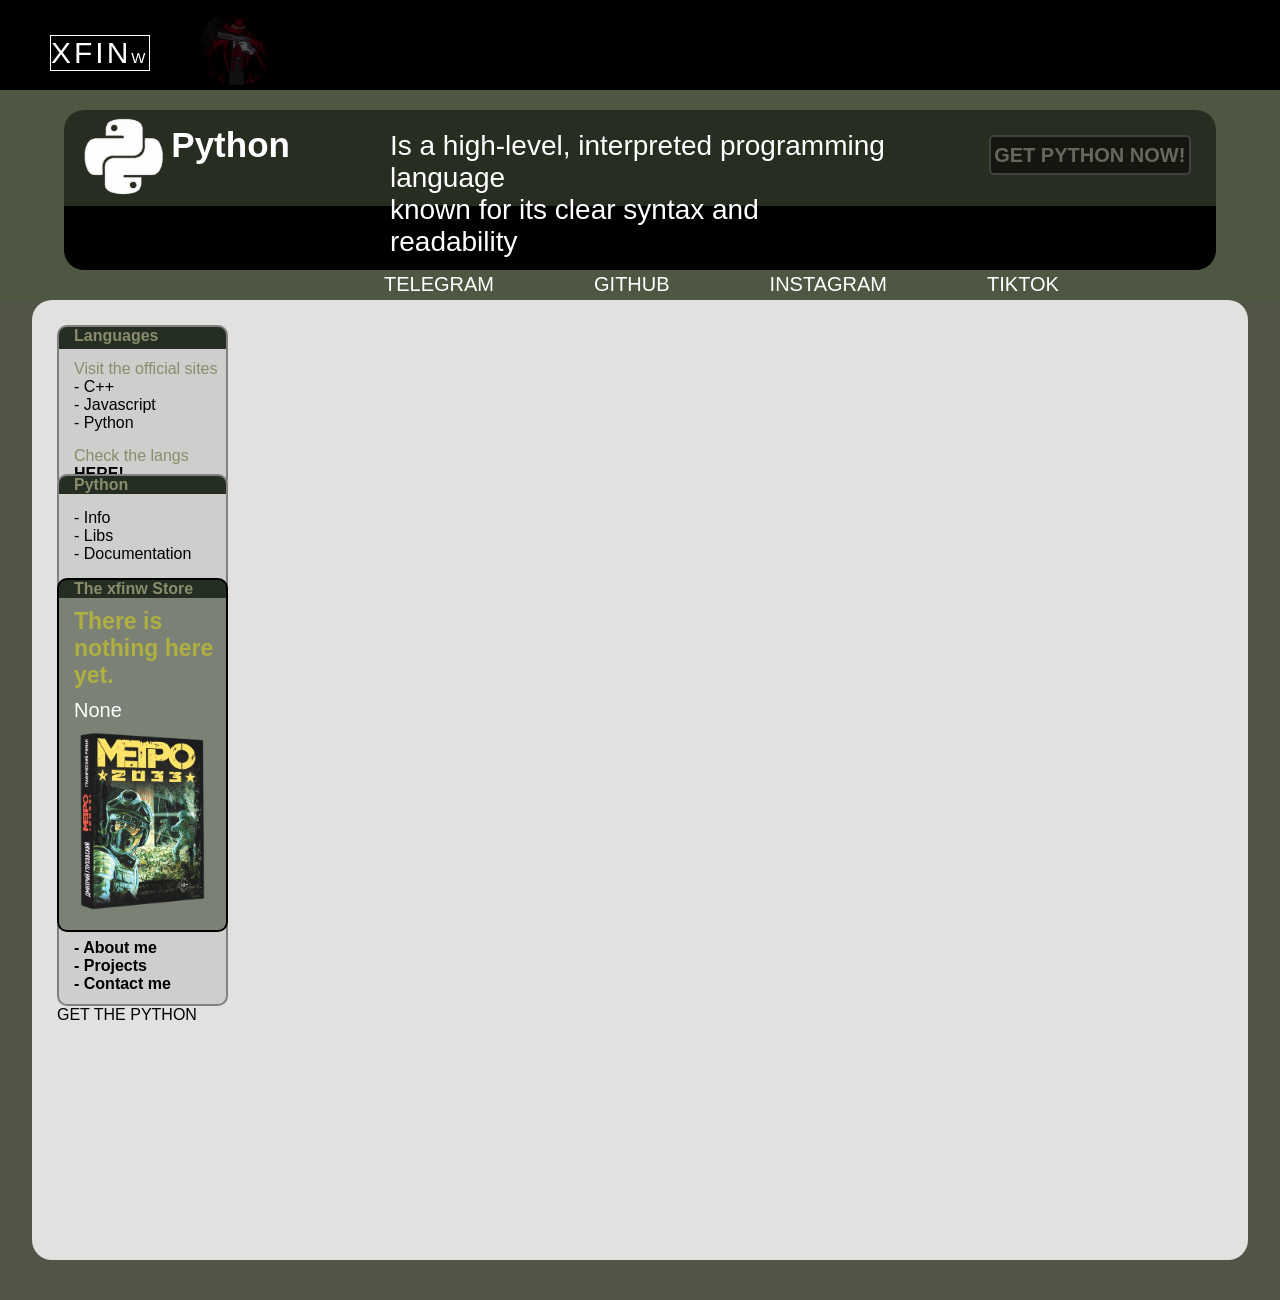
==== xfinww.html @ ae03b39b "backup" ====
<!DOCTYPE html>
<html lang="en">

<head>
    <meta charset="UTF-8">
    <meta name="viewport" content="width=device-width, initial-scale=1.0">
    <title>Document</title>
    <link rel="stylesheet" href="./xfinww.css">
</head>

<body>
    <header id="header">
        <div class="header__container">
            <div class="header__bar1">
                <div class="header__prebar1">
                    <div class="header__preprebar1">
                        <p>XFIN<span>W</span></p>
                    </div>
                    <img src="./images/ava.jpg" alt="">
                </div>
            </div>
            <div class="header__bar2">
                <div class="bar2__prebar1">
                    <img src="./images/python.png" alt="">
                    <p class="bar2__p1">Python</p>
                    <p class="bar2__p2">Is a high-level, interpreted programming language <br> known for its clear syntax and readability</p>
                    <button>GET PYTHON NOW!</button>
                </div>
                <div class="header__contacts">
                    <nav>
                        <ul>
                            <li><a href="https://t.me/xfinww">TELEGRAM</a></li>
                            <li><a href="https://github.com/xf1n3">GITHUB</a></li>
                            <li><a href="https://www.instagram.com/xfinww">INSTAGRAM</a></li>
                            <li><a href="https://tiktok.com/@kalash1337cc">TIKTOK</a></li>
                        </ul>
                    </nav>
                </div>
            </div>
        </div>
    </header>
    <section class="section1">
        <div class="section1__container">
            <div class="section1__column1">
                <div class="section1__languages">
                    <p class="languages__p1">Languages</p>
                    <p class="languages__p2">Visit the official sites</p>
                    <p class="languages__p3">- C++</p>
                    <p class="languages__p3">- Javascript</p>
                    <p class="languages__p3">- Python</p>
                    <p class="languages__p6">Check the langs <span>HERE!</span></p>
                </div>
                <div class="section1__python">
                    <p class="python__p1">Python</p>
                    <p class="python__p">- Info</p>
                    <p class="python__p">- Libs</p>
                    <p class="python__p">- Documentation</p>
                </div>
                <div class="section1__store">
                    <p class="store__p1">The xfinw Store</p>
                    <p class="store__p2">There is nothing here yet.</p>
                    <p class="store__p3">None</p>
                    <img src="./images/book.png" alt="">
                </div>
                <div class="section1__about">
                    <div class="about__p1">
                        <p>- About me</p>
                        <p>- Projects</p>
                        <p>- Contact me</p>
                    </div>
                </div>
                <div class="section1__column2">
                    <div class="section1__banner1">
                        <p>GET THE PYTHON</p>
                        <img src="./images/" alt="">
                    </div>
                </div>
            </div>
        </div>
    </section>
</body>

</html>
---- xfinww.css ----
* {
    padding: 0;
    margin: 0;
}

body {
    font-family: Arial;
}

.header__container {
    display: flex;
    flex-direction: column;
    background: linear-gradient(to top, rgb(78, 87, 66) 70%, rgb(0, 0, 0) 30%);
    width: 100%;
    height: 300px;
}

.header__prebar1 img {
    border-radius: 35px;
    width: 75px;
    height: 75px;
    opacity: 0.35;
    margin-top: 10px;
}

.header__preprebar1 {
    border: 1px solid white;
    letter-spacing: 3px;
    display: flex;
    align-self: flex-start;
    margin-top: 35px;
    margin-left: 50px;
    margin-right: 50px;
}

.header__preprebar1 p {
    color: white;
    font-size: 30px;
}

.header__prebar1 {
    display: flex;
}

.header__preprebar1 span {
    font-size: 15px;
}


.header__bar2{
    width: 90%;
    height: 160px;
    margin-inline: 5%;
    background: linear-gradient(to bottom, rgb(39, 45, 33) 60%, rgb(0, 1, 0) 40%);
    border-radius: 20px;
    margin-top: 25px;
}

.bar2__prebar1 {
    display: flex;
}

.bar2__prebar1 img {
    margin-left: 10px;
    width: 100px;
    height: 100px;
}

.bar2__p1 {
    color: white;
    font-size: 35px;
    font-weight: 600;
    margin-bottom: 0px;
    margin-top: 15px;
}

.bar2__p2 {
    font-size: 28px;
    color: white;
    font-weight: 400;
    margin-top: 20px;
    margin-left: 100px;
}

.bar2__prebar1 button {
    width: 250px;
    height: 40px;
    background-color: rgb(21, 22, 15);
    color: rgb(102, 104, 94);
    font-family: Arial;
    border: 2px solid rgb(64, 66, 64);
    border-radius: 5px;
    font-size: 20px;
    font-weight: 600;
    margin-right: 25px;
    margin-top: 25px;
    margin-left: 100px;
}

.header__contacts a {
    text-decoration: none;
    color: white;
    margin-left: 100px;
    font-size: 20px;
}

.header__contacts ul{
    display: flex;
    list-style: none;
    margin-top: 15px;
    margin-left: 220px;
}

.section1{
    width: 100%;
    height: 1000px;
    background-color: rgb(80, 85, 72);
    position: relative;
}

.section1__container{
    width: 95%;
    height: 960px;
    margin-inline: 2.5%;
    background-color: rgb(225, 226, 223);
    border-radius: 20px;
    display: flex;
    flex-direction: column;
}

.section1__languages{
    width: 14%;
    height: 160px;
    background: linear-gradient(to bottom, rgb(37, 46, 34) 14%, rgb(206, 206, 204) 14%);
    border-radius: 10px;
    display: flex;
    flex-direction: column;
    border: 2px solid gray;
    position: relative;
    z-index: 1;
}

.languages__p1{
    color: rgb(137, 141, 108);
    margin-bottom: 15px;
    font-weight: 600;
}

.languages__p2{
    color: rgb(137, 141, 108);
}

.section1__languages p{
    margin-left: 15px;
}

.languages__p3{
    font-weight: 500;
}

.languages__p6{
    margin-top: 15px;
    color: rgb(137, 141, 108);
}

.section1__languages span{
    color: black;
    font-weight: 600;
}

.section1__python{
    width: 14%;
    height: 120px;
    background: linear-gradient(to bottom, rgb(37, 46, 34) 15%, rgb(206, 206, 204) 15%);
    border-radius: 10px;
    display: flex;
    flex-direction: column;
    border: 2px solid gray;
    position: relative;
    z-index: 2;
    margin-top: -15px;
}

.python__p1{
    color: rgb(137, 141, 108);
    font-weight: 600;
    margin-bottom: 15px;
}

.section1__python p{
    margin-left: 15px;
}

.python__p{
    font-weight: 500;
}

.section1__column1{
    margin-left: 25px;
    margin-top: 25px;
    display: flex;
    flex-direction: column;
}

.section1__store{
    width: 14%;
    height: 350px;
    background: linear-gradient(to bottom, rgb(37, 46, 34) 5%, rgb(123, 129, 117) 5%);
    border-radius: 10px;
    display: flex;
    flex-direction: column;
    border: 2px solid black;
    position: relative;
    z-index: 3;
    margin-top: -20px;
}

.section1__store p{
    margin-left: 15px;
}

.store__p1{
    color: rgb(137, 141, 108);
    font-weight: 600;
}

.store__p2{
    color: rgb(175, 176, 65);
    font-weight: 600;
    font-size: 23px;
    margin-top: 10px;
}

.store__p3{
    color: white;
    font-weight: 400;
    font-size: 20px;
    margin-top: 10px;
}

.section1__about{
    width: 14%;
    height: 85px;
    background-color: rgb(206, 206, 204);
    border-radius: 10px;
    display: flex;
    flex-direction: column;
    border: 2px solid gray;
    position: relative;
    z-index: 2;
    margin-top: -15px;   
}

.about__p1{
    margin-top: 20px;
    margin-left: 15px;
    font-weight: 600;
    color: black;
}
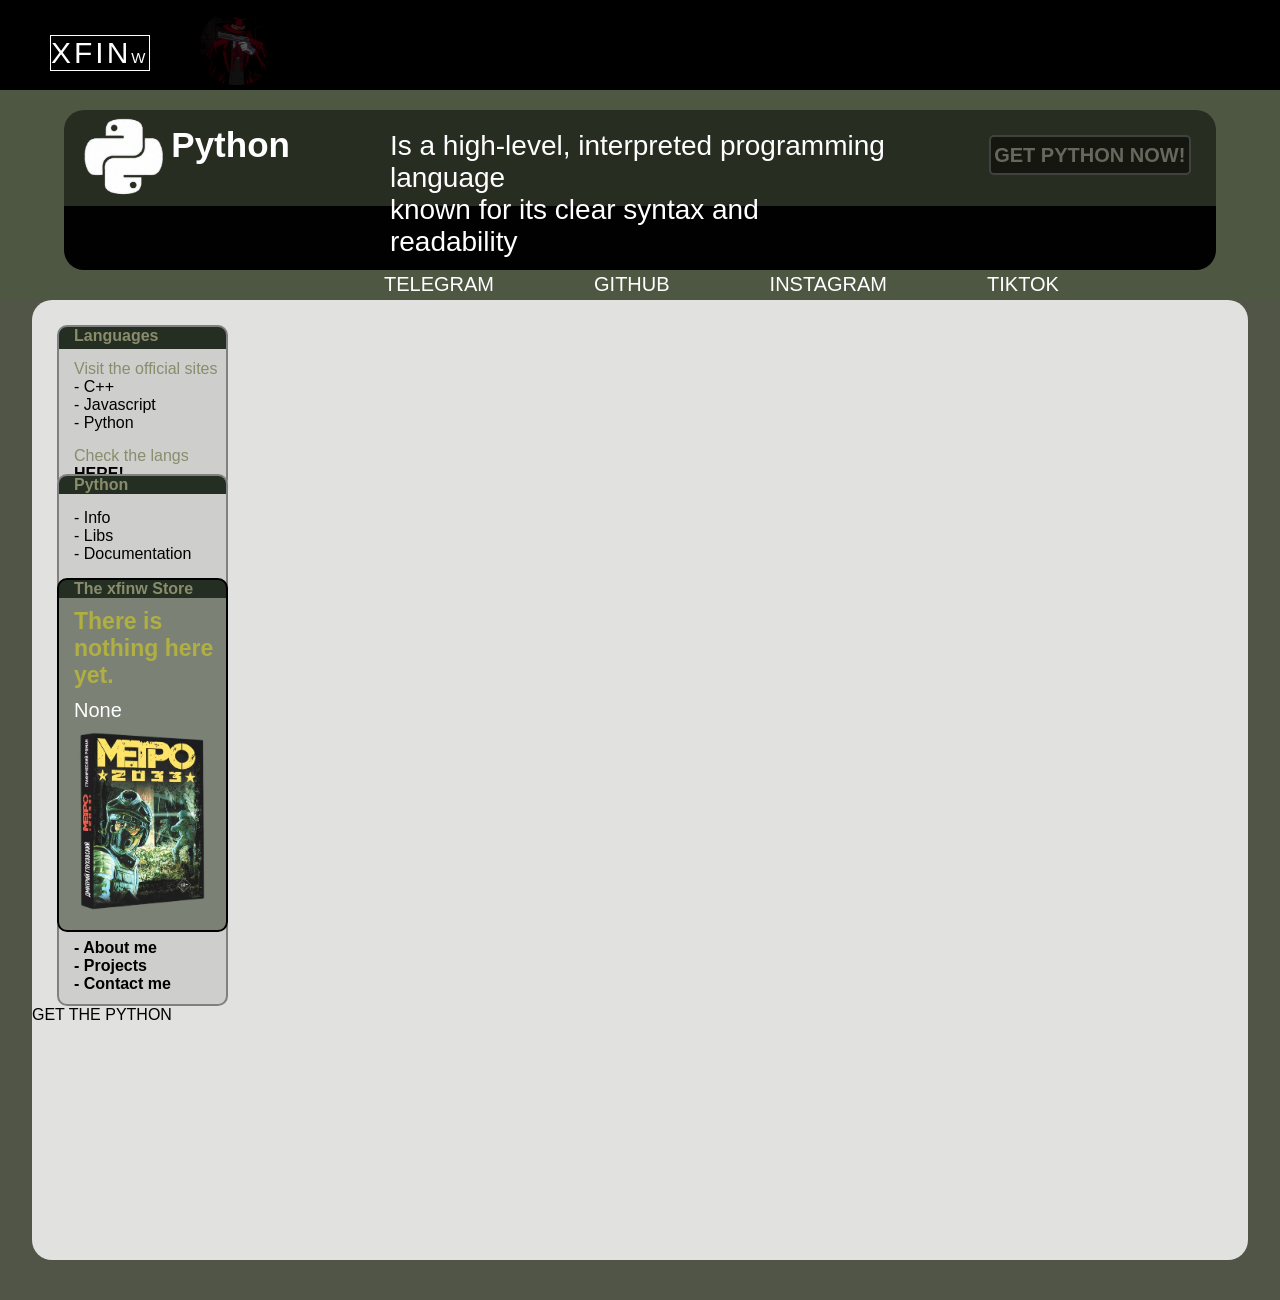
==== commit d57b461f: "backup 2" ====
--- a/xfinww.html
+++ b/xfinww.html
@@ -69,12 +69,12 @@
                         <p>- Contact me</p>
                     </div>
                 </div>
-                <div class="section1__column2">
-                    <div class="section1__banner1">
-                        <p>GET THE PYTHON</p>
-                        <img src="./images/" alt="">
-                    </div>
-                </div>
+            </div>
+            <div class="section1__column2">
+                <div class="section1__banner1">
+                    <p>GET THE PYTHON</p>
+                    <img src="./images/" alt="">
+                 </div>
             </div>
         </div>
     </section>
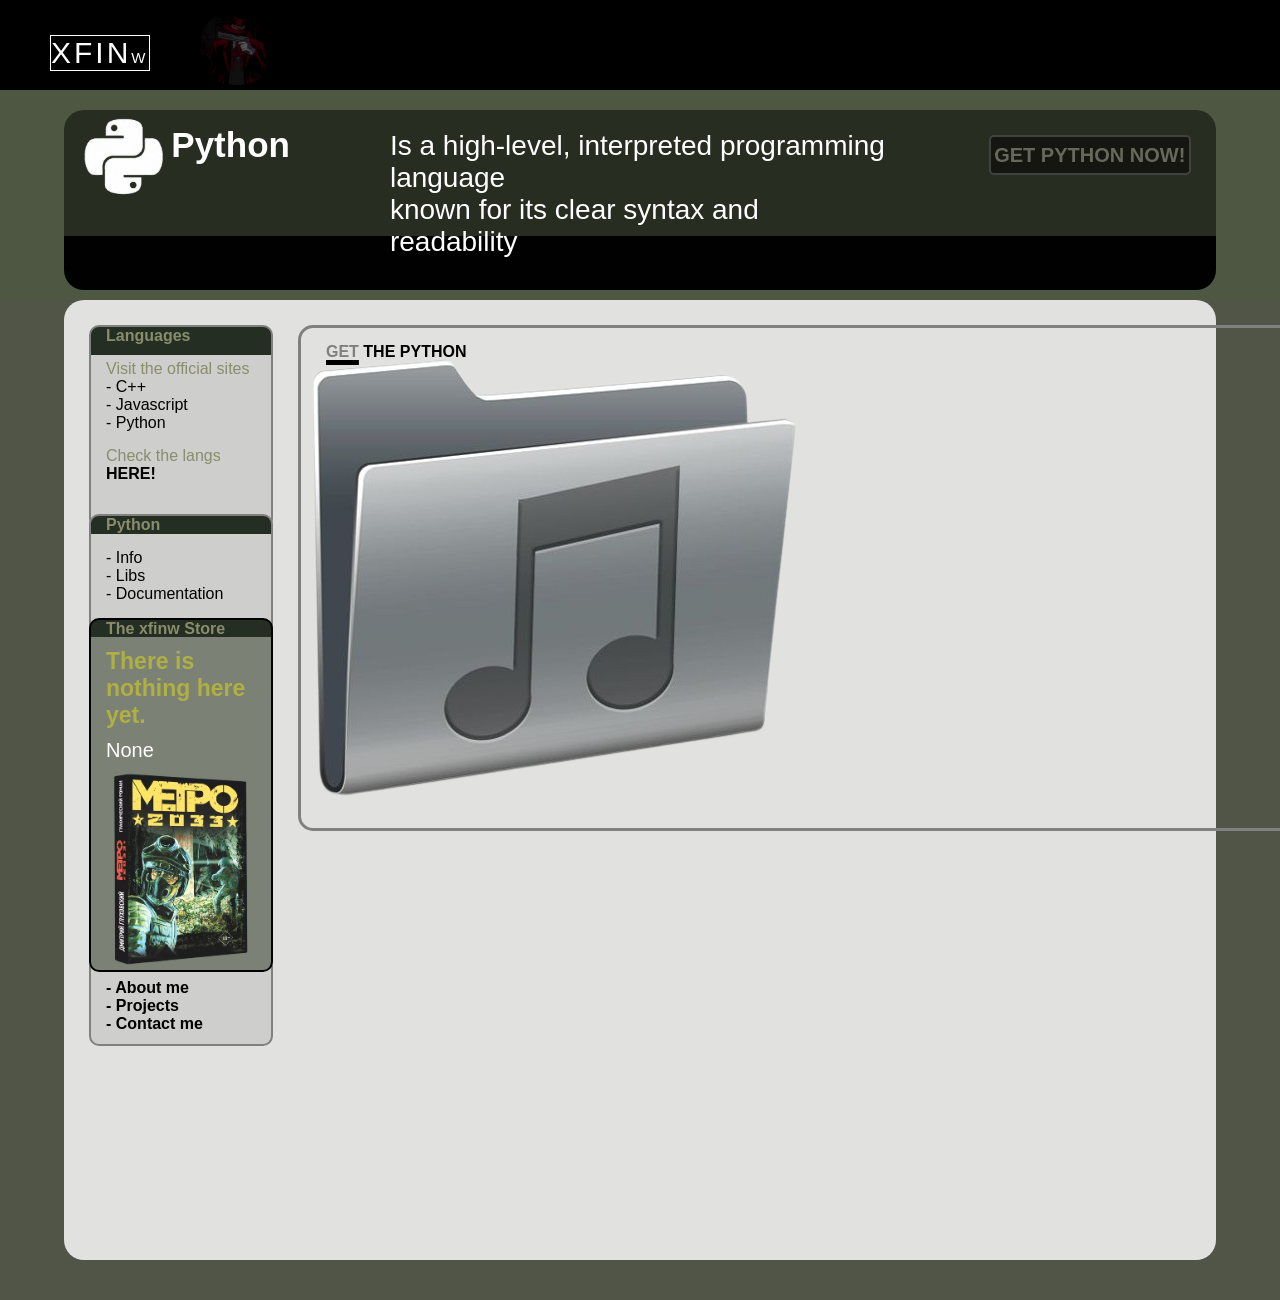
==== commit 71cecb5b: "column2 added" ====
--- a/xfinww.html
+++ b/xfinww.html
@@ -72,8 +72,9 @@
             </div>
             <div class="section1__column2">
                 <div class="section1__banner1">
-                    <p>GET THE PYTHON</p>
-                    <img src="./images/" alt="">
+                    <img src="./images/image1.png" alt="">
+                    <p class="banner1__p1"><span>GET</span> THE PYTHON</p>
+                    <p class="banner1__p2"></p>
                  </div>
             </div>
         </div>
--- a/xfinww.css
+++ b/xfinww.css
@@ -47,11 +47,11 @@
 }
 
 
-.header__bar2{
+.header__bar2 {
     width: 90%;
-    height: 160px;
+    height: 180px;
     margin-inline: 5%;
-    background: linear-gradient(to bottom, rgb(39, 45, 33) 60%, rgb(0, 1, 0) 40%);
+    background: linear-gradient(to bottom, rgb(39, 45, 33) 70%, rgb(0, 1, 0) 30%);
     border-radius: 20px;
     margin-top: 25px;
 }
@@ -104,33 +104,33 @@
     font-size: 20px;
 }
 
-.header__contacts ul{
+.header__contacts ul {
     display: flex;
     list-style: none;
-    margin-top: 15px;
+    margin-top: 41px;
     margin-left: 220px;
 }
 
-.section1{
+.section1 {
     width: 100%;
     height: 1000px;
     background-color: rgb(80, 85, 72);
     position: relative;
 }
 
-.section1__container{
-    width: 95%;
+.section1__container {
+    width: 90%;
     height: 960px;
-    margin-inline: 2.5%;
+    margin-inline: 5%;
     background-color: rgb(225, 226, 223);
     border-radius: 20px;
     display: flex;
-    flex-direction: column;
-}
-
-.section1__languages{
-    width: 14%;
-    height: 160px;
+    flex-direction: row;
+}
+
+.section1__languages {
+    width: 180px;
+    height: 200px;
     background: linear-gradient(to bottom, rgb(37, 46, 34) 14%, rgb(206, 206, 204) 14%);
     border-radius: 10px;
     display: flex;
@@ -140,36 +140,36 @@
     z-index: 1;
 }
 
-.languages__p1{
+.languages__p1 {
     color: rgb(137, 141, 108);
     margin-bottom: 15px;
     font-weight: 600;
 }
 
-.languages__p2{
-    color: rgb(137, 141, 108);
-}
-
-.section1__languages p{
-    margin-left: 15px;
-}
-
-.languages__p3{
+.languages__p2 {
+    color: rgb(137, 141, 108);
+}
+
+.section1__languages p {
+    margin-left: 15px;
+}
+
+.languages__p3 {
     font-weight: 500;
 }
 
-.languages__p6{
+.languages__p6 {
     margin-top: 15px;
     color: rgb(137, 141, 108);
 }
 
-.section1__languages span{
+.section1__languages span {
     color: black;
     font-weight: 600;
 }
 
-.section1__python{
-    width: 14%;
+.section1__python {
+    width: 180px;
     height: 120px;
     background: linear-gradient(to bottom, rgb(37, 46, 34) 15%, rgb(206, 206, 204) 15%);
     border-radius: 10px;
@@ -181,29 +181,29 @@
     margin-top: -15px;
 }
 
-.python__p1{
+.python__p1 {
     color: rgb(137, 141, 108);
     font-weight: 600;
     margin-bottom: 15px;
 }
 
-.section1__python p{
-    margin-left: 15px;
-}
-
-.python__p{
+.section1__python p {
+    margin-left: 15px;
+}
+
+.python__p {
     font-weight: 500;
 }
 
-.section1__column1{
+.section1__column1 {
     margin-left: 25px;
     margin-top: 25px;
     display: flex;
     flex-direction: column;
 }
 
-.section1__store{
-    width: 14%;
+.section1__store {
+    width: 180px;
     height: 350px;
     background: linear-gradient(to bottom, rgb(37, 46, 34) 5%, rgb(123, 129, 117) 5%);
     border-radius: 10px;
@@ -215,31 +215,31 @@
     margin-top: -20px;
 }
 
-.section1__store p{
-    margin-left: 15px;
-}
-
-.store__p1{
-    color: rgb(137, 141, 108);
-    font-weight: 600;
-}
-
-.store__p2{
+.section1__store p {
+    margin-left: 15px;
+}
+
+.store__p1 {
+    color: rgb(137, 141, 108);
+    font-weight: 600;
+}
+
+.store__p2 {
     color: rgb(175, 176, 65);
     font-weight: 600;
     font-size: 23px;
     margin-top: 10px;
 }
 
-.store__p3{
+.store__p3 {
     color: white;
     font-weight: 400;
     font-size: 20px;
     margin-top: 10px;
 }
 
-.section1__about{
-    width: 14%;
+.section1__about {
+    width: 180px;
     height: 85px;
     background-color: rgb(206, 206, 204);
     border-radius: 10px;
@@ -248,12 +248,44 @@
     border: 2px solid gray;
     position: relative;
     z-index: 2;
-    margin-top: -15px;   
-}
-
-.about__p1{
+    margin-top: -15px;
+}
+
+.about__p1 {
     margin-top: 20px;
     margin-left: 15px;
     font-weight: 600;
     color: black;
+}
+
+.section1__banner1{
+    height: 500px;
+    width: 1100px;
+    border: 3px solid gray;
+    border-radius: 15px;
+    display: flex;
+    margin-top: 25px;
+    margin-left: 25px;
+}
+
+.section1__banner1 img{
+    position: relative;
+    z-index: 1;
+}
+
+.banner1__p1{
+    position: relative;
+    z-index: 2;
+    margin-left: -475px;
+    font-weight: 700;
+    color: black;
+    margin-top: 15px;
+}
+
+.banner1__p1 span{
+    font-weight: 700;
+    color: rgb(127, 127, 127);
+    text-decoration: underline;
+    text-decoration-color: black;
+    text-decoration-thickness: 5px;
 }
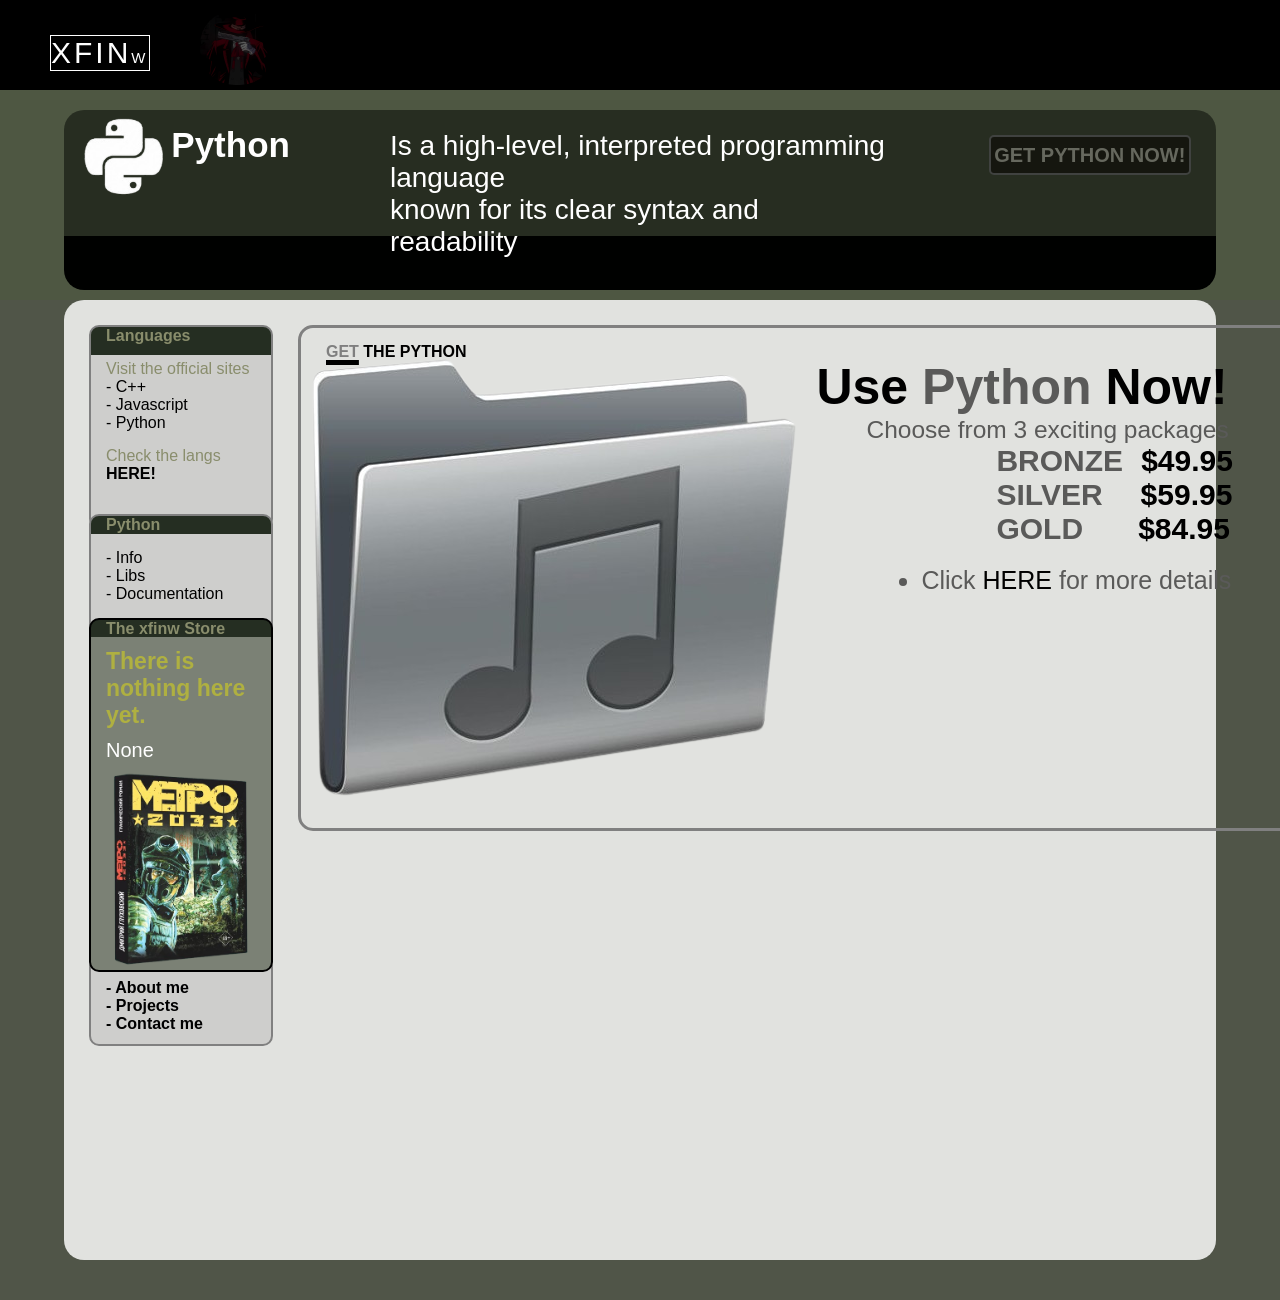
==== commit a58ac278: "column2 update" ====
--- a/xfinww.html
+++ b/xfinww.html
@@ -74,11 +74,23 @@
                 <div class="section1__banner1">
                     <img src="./images/image1.png" alt="">
                     <p class="banner1__p1"><span>GET</span> THE PYTHON</p>
-                    <p class="banner1__p2"></p>
+                    <div class="section1__choose">
+                        <p class="banner1__p2">Use <span class="choose__span">Python</span> Now!</p>
+                        <p class="banner1__p3">Choose from 3 exciting packages</p>
+                        <div class="section1__classes">
+                            <p class="banner1__p4">BRONZE<span class="classes__span1">$49.95</span></p>
+                            <p class="banner1__p5">SILVER<span class="classes__span2">$59.95</span></p>
+                            <p class="banner1__p6">GOLD<span class="classes__span3">$84.95</span></p>
+                        </div>
+                        <nav>
+                            <ul>
+                                <li class="banner1__p7">Click <span>HERE</span> for more details</li>
+                            </ul>
+                        </nav>
+                    </div>
                  </div>
             </div>
         </div>
     </section>
 </body>
-
 </html>
--- a/xfinww.css
+++ b/xfinww.css
@@ -268,14 +268,7 @@
     margin-left: 25px;
 }
 
-.section1__banner1 img{
-    position: relative;
-    z-index: 1;
-}
-
 .banner1__p1{
-    position: relative;
-    z-index: 2;
     margin-left: -475px;
     font-weight: 700;
     color: black;
@@ -288,4 +281,71 @@
     text-decoration: underline;
     text-decoration-color: black;
     text-decoration-thickness: 5px;
+}
+
+.banner1__p2{
+    color: black;
+    font-size: 50px;
+    font-weight: 600;
+    margin-left: 350px;
+    margin-top: 30px;
+}
+
+.banner1__p3{
+    color: rgb( 90, 90, 89);
+    margin-left: 400px;
+    font-size: 24.5px;
+}
+
+.section1__choose{
+    display: flex;
+    flex-direction: column;
+}
+
+.choose__span{
+    color: rgb( 90, 90, 89);
+}
+
+.section1__classes{
+    margin-left: 530px;
+    font-weight: 600;
+    font-size: 30px;
+}
+
+.banner1__p4{
+    color: rgb( 90, 90, 89);
+}
+
+.banner1__p5{
+    color: rgb( 90, 90, 89);
+}
+.banner1__p6{
+    color: rgb( 90, 90, 89);
+}
+
+.section1__classes span{
+    color: black;
+}
+
+.classes__span1{
+    margin-left: 18px
+}
+
+.classes__span2{
+    margin-left: 38px
+}
+
+.classes__span3{
+    margin-left: 55px
+}
+
+.banner1__p7{
+    color: rgb( 90, 90, 89);
+    font-size: 25px;
+    margin-left: 455px;
+    margin-top: 20px;
+}
+
+.banner1__p7 span{
+    color: black;
 }
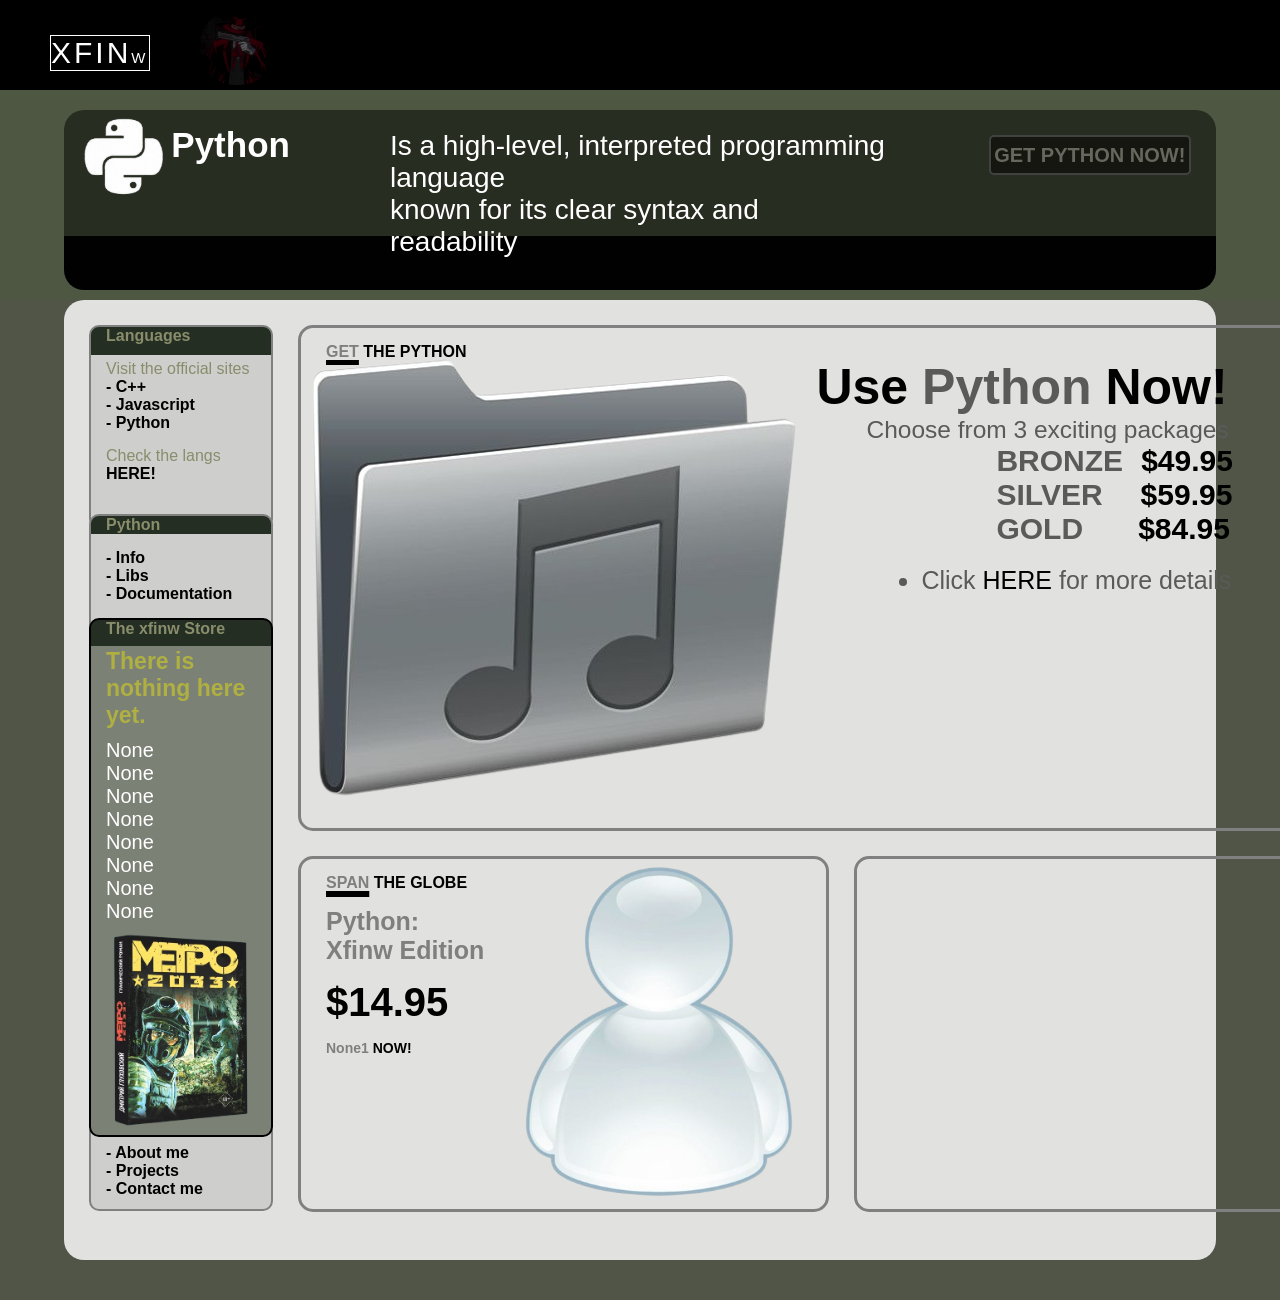
==== commit e241cf22: "banner2 done" ====
--- a/xfinww.html
+++ b/xfinww.html
@@ -59,7 +59,7 @@
                 <div class="section1__store">
                     <p class="store__p1">The xfinw Store</p>
                     <p class="store__p2">There is nothing here yet.</p>
-                    <p class="store__p3">None</p>
+                    <p class="store__p3">None<br>None<br>None<br>None<br>None<br>None<br>None<br>None</p>
                     <img src="./images/book.png" alt="">
                 </div>
                 <div class="section1__about">
@@ -89,6 +89,20 @@
                         </nav>
                     </div>
                  </div>
+                 <div class="section1__precolumn2">
+                    <div class="section1__banner2">
+                        <div class="banner2__xfinwed">
+                            <p class="banner2__p4"><span>SPAN</span> THE GLOBE</p>
+                            <p class="banner2__p1"><span>Python:<br>Xfinw Edition</span></p>
+                            <p class="banner2__p2">$14.95</p>
+                            <p class="banner2__p3"><span>None1</span> NOW!</p>
+                        </div>
+                        <img src="./images/image2.png" alt="">
+                    </div>
+                    <div class="section1__banner3">
+                    
+                    </div>
+                    </div>
             </div>
         </div>
     </section>
--- a/xfinww.css
+++ b/xfinww.css
@@ -155,7 +155,7 @@
 }
 
 .languages__p3 {
-    font-weight: 500;
+    font-weight: 600;
 }
 
 .languages__p6 {
@@ -192,7 +192,7 @@
 }
 
 .python__p {
-    font-weight: 500;
+    font-weight: 600;
 }
 
 .section1__column1 {
@@ -204,7 +204,7 @@
 
 .section1__store {
     width: 180px;
-    height: 350px;
+    height: 515px;
     background: linear-gradient(to bottom, rgb(37, 46, 34) 5%, rgb(123, 129, 117) 5%);
     border-radius: 10px;
     display: flex;
@@ -348,4 +348,68 @@
 
 .banner1__p7 span{
     color: black;
+}
+
+.section1__banner2{
+    height: 350px;
+    width: 525px;
+    border: 3px solid gray;
+    border-radius: 15px;
+    display: flex;
+    margin-top: 25px;
+    margin-left: 25px;
+}
+
+.section1__banner3{
+    height: 350px;
+    width: 525px;
+    border: 3px solid gray;
+    border-radius: 15px;
+    display: flex;
+    margin-top: 25px;
+    margin-left: 25px;
+}
+
+.section1__precolumn2{
+    display: flex;
+}
+
+.section1__banner2 img{
+    margin-right: 50px;
+}
+
+.banner2__p1{
+    font-size: 25px
+}
+
+.banner2__xfinwed p{
+    position: relative;
+    z-index: 2;
+    white-space: nowrap;
+    margin-left: 25px;
+    margin-top: 15px;
+    font-weight: 600;
+}
+
+.banner2__xfinwed{
+    display: flex;
+    flex-direction: column;
+}
+
+.banner2__p2{
+    font-size: 40px;    
+}
+
+.banner2__p3{
+    font-size: 14px
+}
+
+.banner2__xfinwed span{
+    color: rgb(127, 127, 127);
+}
+
+.banner2__p4 span{
+    text-decoration: underline;
+    text-decoration-color: black;
+    text-decoration-thickness: 6px;
 }
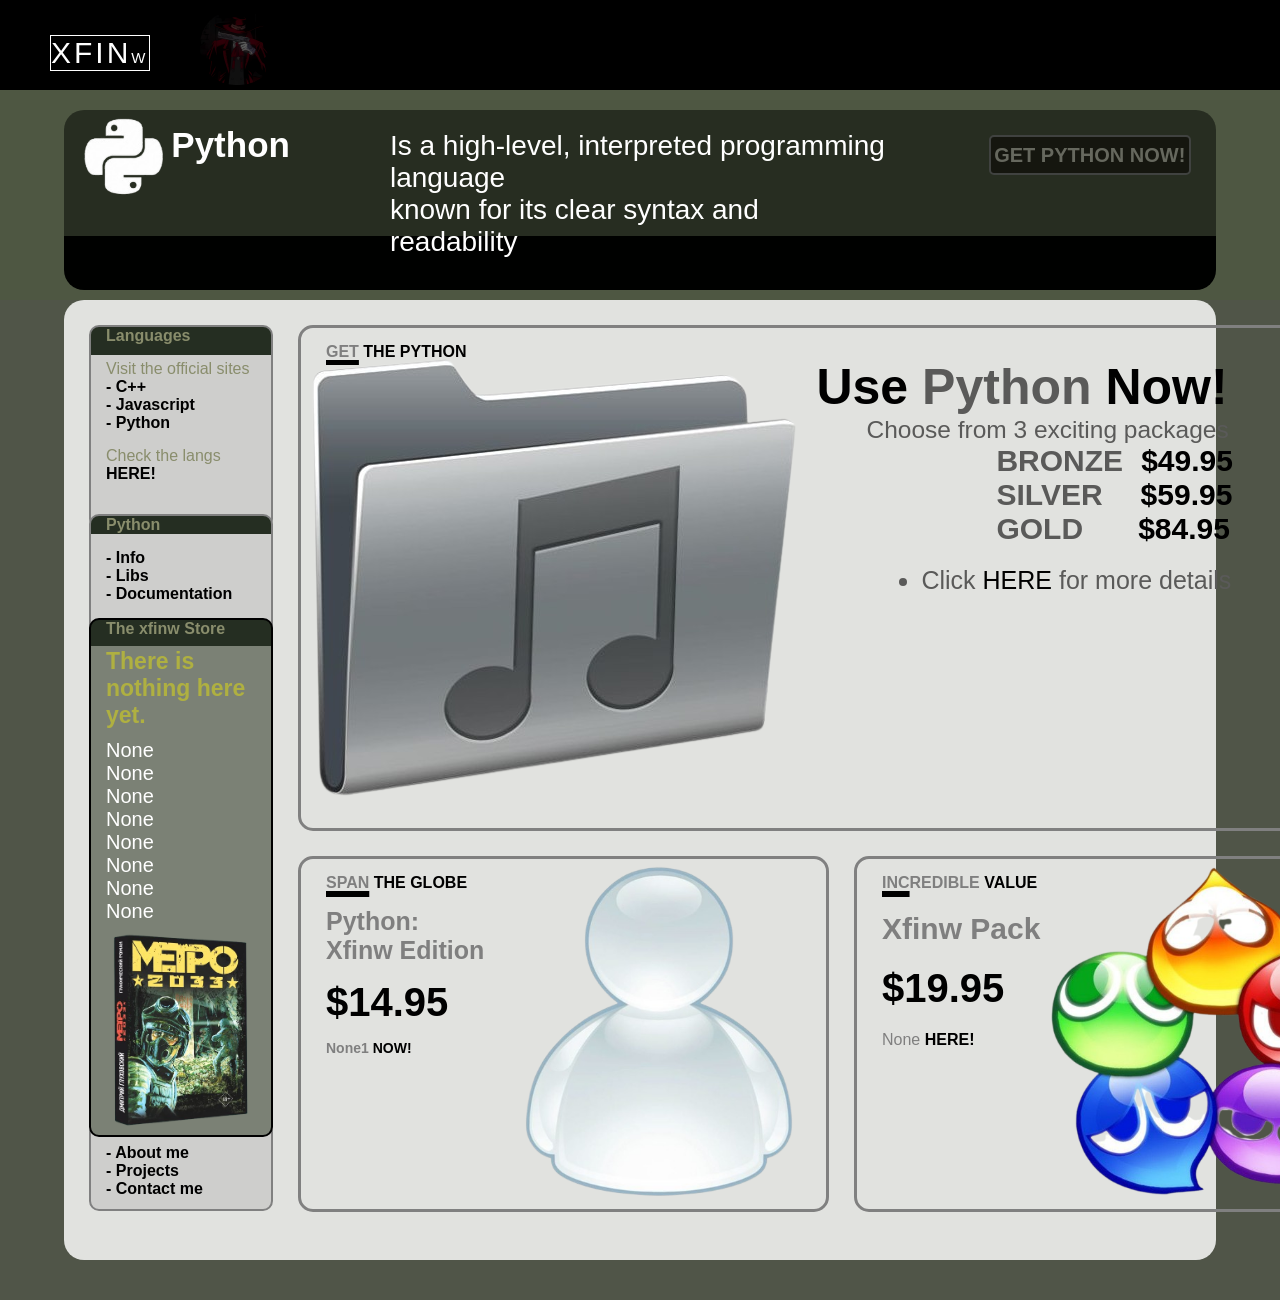
==== commit d47d7b81: "done banner3" ====
--- a/xfinww.html
+++ b/xfinww.html
@@ -100,7 +100,13 @@
                         <img src="./images/image2.png" alt="">
                     </div>
                     <div class="section1__banner3">
-                    
+                        <div class="banner3__inc">
+                            <p class="banner3__p4"><span class="banner3__span"><span class="banner3__prespan">INC</span>REDIBLE</span> VALUE</p>
+                            <p class="banner3__p1">Xfinw Pack</p>
+                            <p class="banner3__p2">$19.95</p>
+                            <p class="banner3__p3">None <span>HERE!</span></p>
+                        </div>
+                        <img src="./images/image3.png" alt="">
                     </div>
                     </div>
             </div>
--- a/xfinww.css
+++ b/xfinww.css
@@ -412,4 +412,48 @@
     text-decoration: underline;
     text-decoration-color: black;
     text-decoration-thickness: 6px;
+}
+
+.banner3__inc{
+    margin-left: 25px;
+    margin-top: 15px;
+    white-space: nowrap;
+}
+
+.banner3__p4{
+    font-size: 16px;
+    font-weight: 600;
+    margin-bottom: 20px;
+}
+
+.banner3__p1{
+    font-size: 30px;
+    color: rgb(127, 127, 127);
+    font-weight: 600;
+}
+
+.banner3__span{
+    color: rgb(127, 127, 127);
+}
+
+.banner3__prespan{
+    text-decoration: underline;
+    text-decoration-color: black;
+    text-decoration-thickness: 6px;
+}
+
+.banner3__p2{
+    font-size: 40px;   
+    font-weight: 600; 
+    margin-top: 20px;
+}
+
+.banner3__p3{
+    margin-top: 20px;
+    color: rgb(127, 127, 127);
+}
+
+.banner3__p3 span{
+    color: black;
+    font-weight: 600;
 }
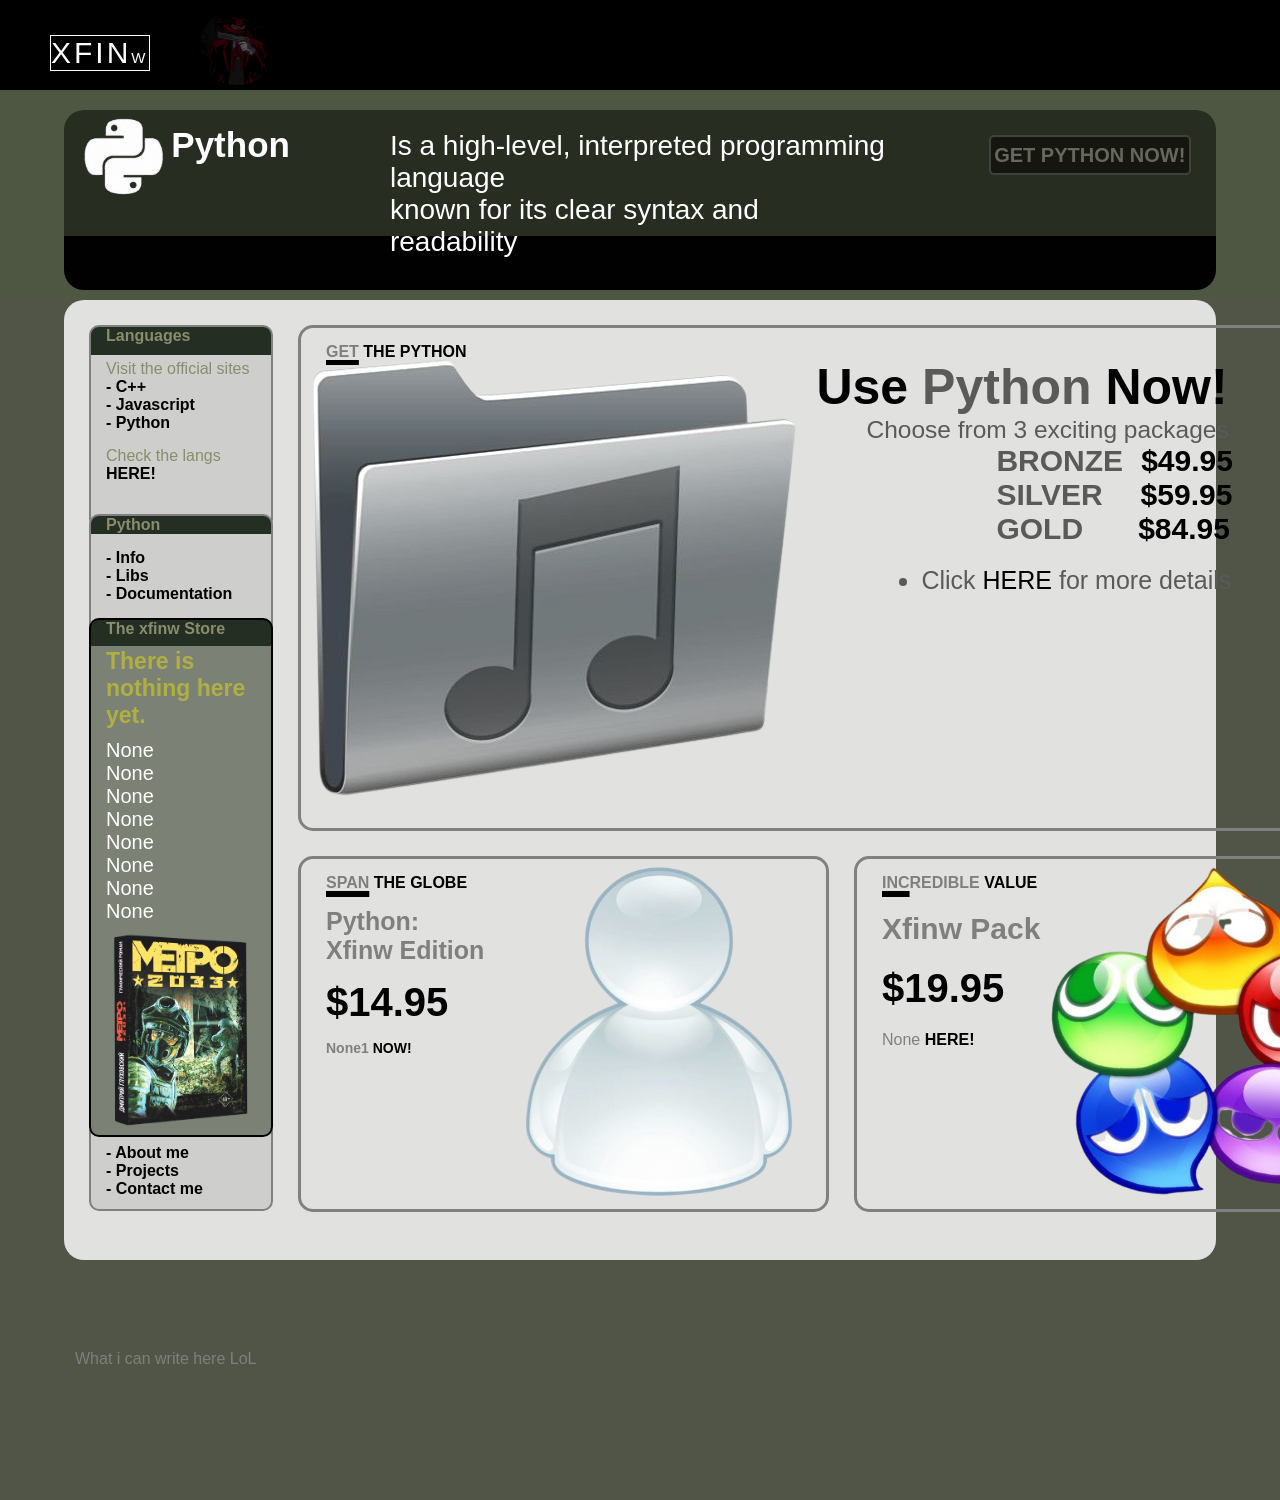
==== commit 88d9d7a7: "finish my site" ====
--- a/xfinww.html
+++ b/xfinww.html
@@ -4,8 +4,9 @@
 <head>
     <meta charset="UTF-8">
     <meta name="viewport" content="width=device-width, initial-scale=1.0">
-    <title>Document</title>
+    <title>github.com/xf1n3</title>
     <link rel="stylesheet" href="./xfinww.css">
+    <link rel="shortcut icon" href="./images/ava.jpg" type="image/x-icon">
 </head>
 
 <body>
@@ -112,5 +113,10 @@
             </div>
         </div>
     </section>
+    <footer class="footer">
+        <div class="footer__container">
+            <p>What i can write here LoL</p>
+        </div>
+    </footer>
 </body>
 </html>
--- a/xfinww.css
+++ b/xfinww.css
@@ -456,4 +456,19 @@
 .banner3__p3 span{
     color: black;
     font-weight: 600;
+}
+
+.footer__container {
+    width: 100%;
+    height: 200px;
+    background-color: rgb(80, 85, 72);
+    position: relative;
+    display: flex;
+}
+
+.footer__container p{
+    color: rgb(127, 127, 127);
+    font-weight: 500;
+    margin-left: 75px;
+    margin-top: 50px;
 }
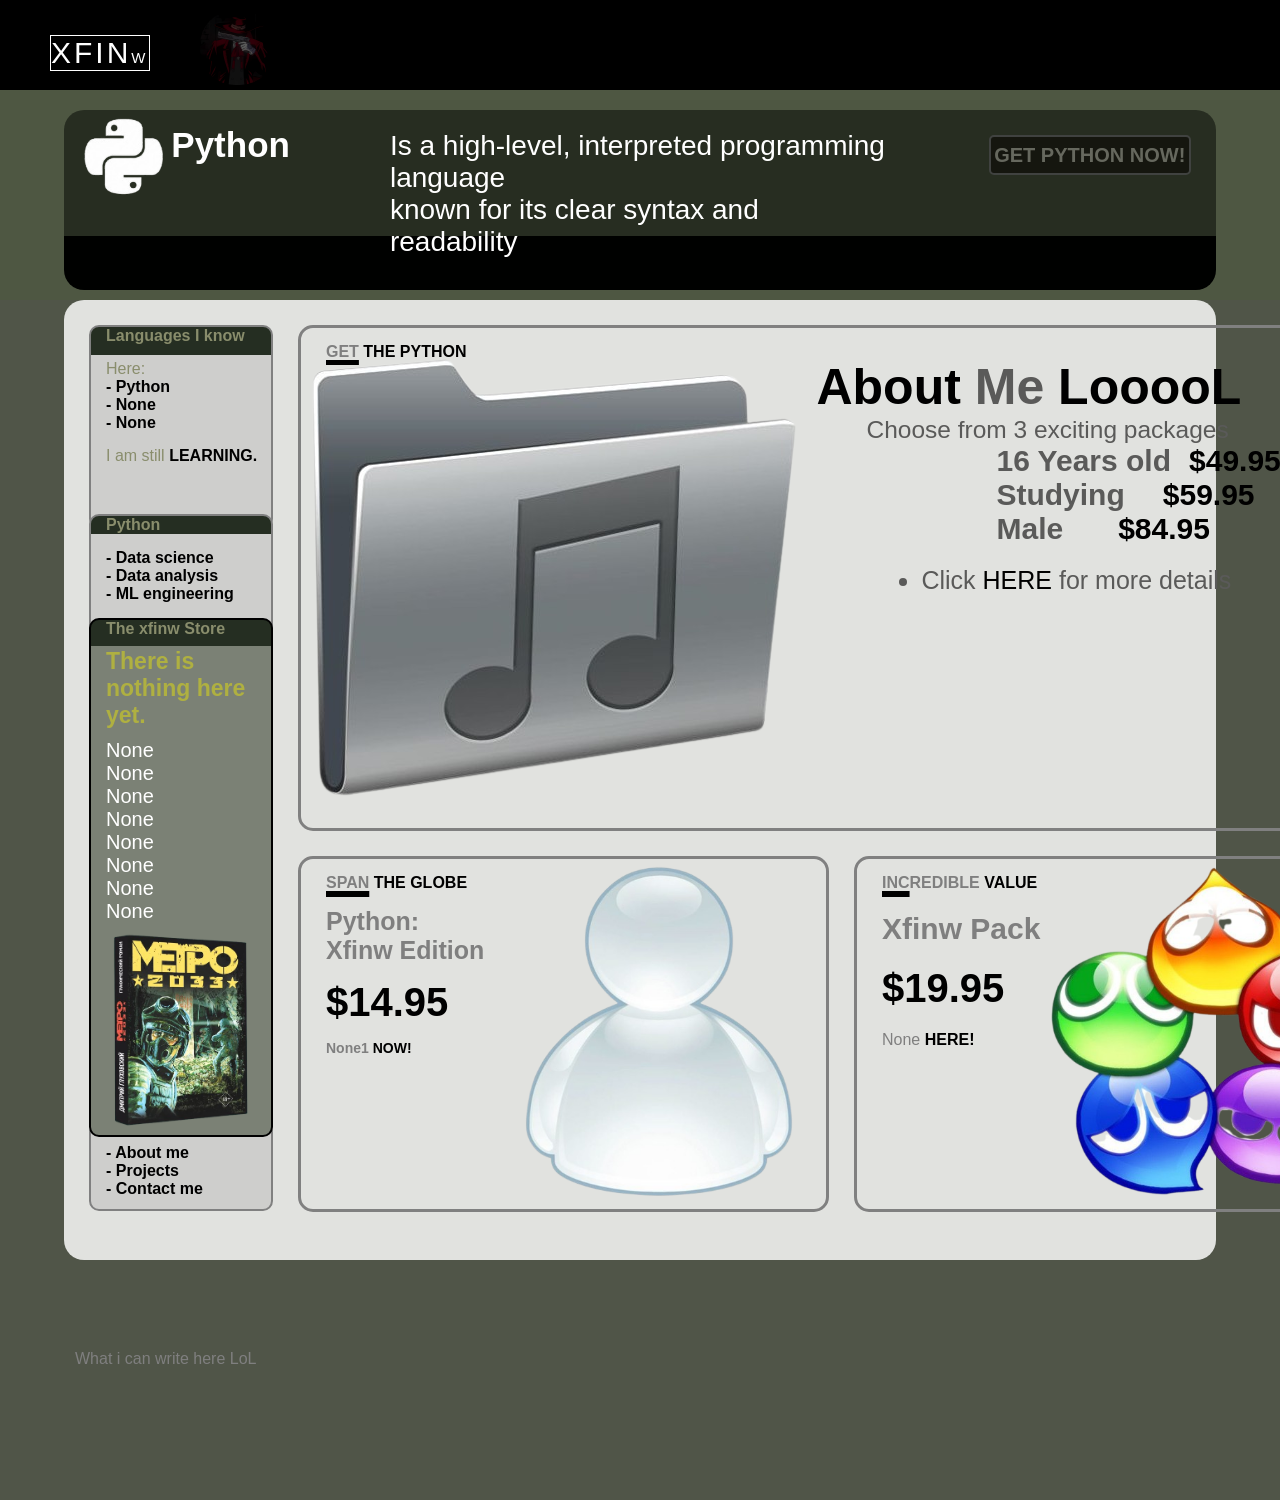
==== commit 9d866863: "added animations" ====
--- a/xfinww.html
+++ b/xfinww.html
@@ -44,18 +44,18 @@
         <div class="section1__container">
             <div class="section1__column1">
                 <div class="section1__languages">
-                    <p class="languages__p1">Languages</p>
-                    <p class="languages__p2">Visit the official sites</p>
-                    <p class="languages__p3">- C++</p>
-                    <p class="languages__p3">- Javascript</p>
+                    <p class="languages__p1">Languages ​​I know</p>
+                    <p class="languages__p2">Here:</p>
                     <p class="languages__p3">- Python</p>
-                    <p class="languages__p6">Check the langs <span>HERE!</span></p>
+                    <p class="languages__p3">- None</p>
+                    <p class="languages__p3">- None</p>
+                    <p class="languages__p6">I am still <span>LEARNING.</span></p>
                 </div>
                 <div class="section1__python">
                     <p class="python__p1">Python</p>
-                    <p class="python__p">- Info</p>
-                    <p class="python__p">- Libs</p>
-                    <p class="python__p">- Documentation</p>
+                    <p class="python__p">- Data science</p>
+                    <p class="python__p">- Data analysis</p>
+                    <p class="python__p">- ML engineering</p>
                 </div>
                 <div class="section1__store">
                     <p class="store__p1">The xfinw Store</p>
@@ -76,12 +76,12 @@
                     <img src="./images/image1.png" alt="">
                     <p class="banner1__p1"><span>GET</span> THE PYTHON</p>
                     <div class="section1__choose">
-                        <p class="banner1__p2">Use <span class="choose__span">Python</span> Now!</p>
+                        <p class="banner1__p2">About <span class="choose__span">Me</span> LooooL</p>
                         <p class="banner1__p3">Choose from 3 exciting packages</p>
                         <div class="section1__classes">
-                            <p class="banner1__p4">BRONZE<span class="classes__span1">$49.95</span></p>
-                            <p class="banner1__p5">SILVER<span class="classes__span2">$59.95</span></p>
-                            <p class="banner1__p6">GOLD<span class="classes__span3">$84.95</span></p>
+                            <p class="banner1__p4">16 Years old<span class="classes__span1">$49.95</span></p>
+                            <p class="banner1__p5">Studying<span class="classes__span2">$59.95</span></p>
+                            <p class="banner1__p6">Male<span class="classes__span3">$84.95</span></p>
                         </div>
                         <nav>
                             <ul>
--- a/xfinww.css
+++ b/xfinww.css
@@ -33,9 +33,14 @@
     margin-right: 50px;
 }
 
+.header__preprebar1 p:hover {
+    font-size: 35px;
+}
+
 .header__preprebar1 p {
     color: white;
     font-size: 30px;
+    transition: 0.5s ease;
 }
 
 .header__prebar1 {
@@ -95,6 +100,13 @@
     margin-right: 25px;
     margin-top: 25px;
     margin-left: 100px;
+    transition: width 0.5s ease, height 0.5s ease, font-size 0.5s ease;
+}
+
+.bar2__prebar1 button:hover {
+    width: 270px;
+    height: 60px;
+    font-size: 25px;
 }
 
 .header__contacts a {
@@ -102,6 +114,16 @@
     color: white;
     margin-left: 100px;
     font-size: 20px;
+    transition: 0.5s ease;
+}
+
+.header__contacts a:hover {
+    text-decoration: underline;
+    text-decoration-color: white;
+    position: relative;
+    bottom: 2px;
+    text-shadow: 2px 2px 5px white;
+
 }
 
 .header__contacts ul {
@@ -138,6 +160,14 @@
     border: 2px solid gray;
     position: relative;
     z-index: 1;
+    transition: height 0.5s ease, width 0.5s ease;
+}
+
+.section1__languages:hover {
+    cursor: pointer;
+    height: 220px;
+    width: 200px;
+    z-index: 3;
 }
 
 .languages__p1 {
@@ -179,6 +209,14 @@
     position: relative;
     z-index: 2;
     margin-top: -15px;
+    transition: height 0.5s ease, width 0.5s ease;
+}
+
+.section1__python:hover {
+    cursor: pointer;
+    height: 140px;
+    width: 200px;
+    z-index: 4;
 }
 
 .python__p1 {
@@ -213,6 +251,14 @@
     position: relative;
     z-index: 3;
     margin-top: -20px;
+    transition: height 0.5s ease, width 0.5s ease;
+}
+
+.section1__store:hover {
+    cursor: pointer;
+    height: 535px;
+    width: 200px;
+    z-index: 4;
 }
 
 .section1__store p {
@@ -249,6 +295,13 @@
     position: relative;
     z-index: 2;
     margin-top: -15px;
+    transition: height 0.5s ease, width 0.5s ease;
+}
+
+.section1__about:hover {
+    width: 200px;
+    height: 105px;
+    z-index: 5;
 }
 
 .about__p1 {
